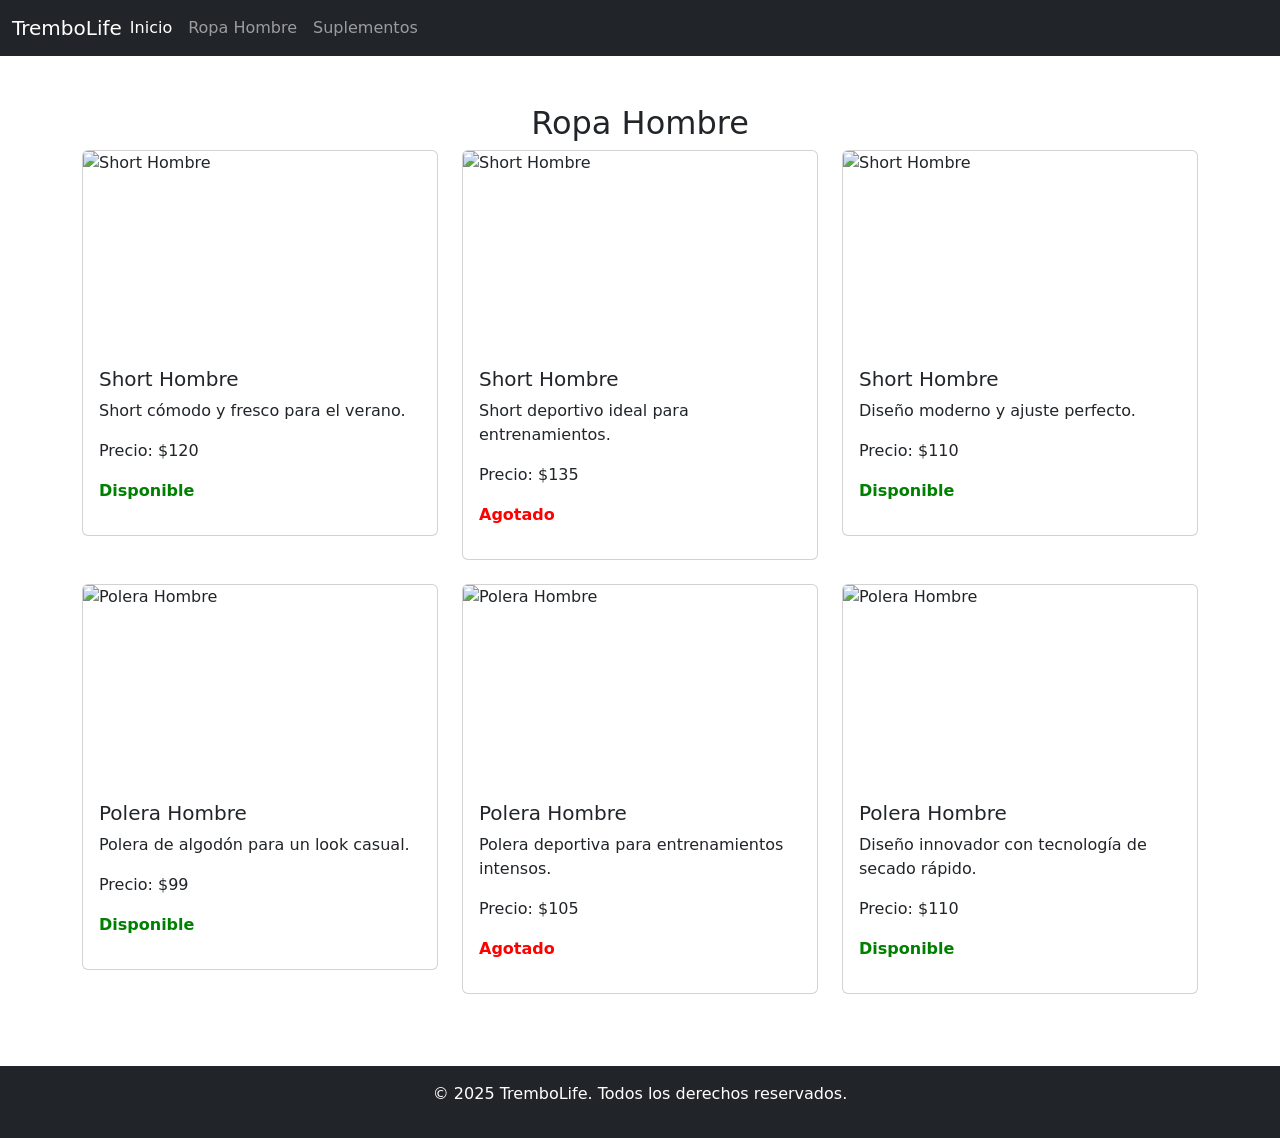
==== ropa_hombre.html @ 54c6fd11 "Initial commit" ====
<!DOCTYPE html>
<html lang="es">
<head>
  <meta charset="UTF-8" />
  <meta name="viewport" content="width=device-width, initial-scale=1.0"/>
  <title>Ropa Hombre - TremboLife</title>
  <link href="https://cdn.jsdelivr.net/npm/bootstrap@5.3.0/dist/css/bootstrap.min.css" rel="stylesheet"/>
  <style>
    .card-img-top {
      height: 200px;
      object-fit: cover;
    }
    .agotado {
      color: red;
      font-weight: bold;
    }
    .disponible {
      color: green;
      font-weight: bold;
    }
    .navbar-nav {
      flex-direction: column;
    }
    .navbar-brand {
      margin-right: auto;
    }
  </style>
</head>
<body>

  <!-- Navbar -->
  <nav class="navbar navbar-expand-lg navbar-dark bg-dark">
    <div class="container-fluid">
      <a class="navbar-brand" href="index.html">TremboLife</a>
      <button class="navbar-toggler" type="button" data-bs-toggle="collapse" data-bs-target="#navbarNavDropdown">
        <span class="navbar-toggler-icon"></span>
      </button>
      <div class="collapse navbar-collapse" id="navbarNavDropdown">
        <ul class="navbar-nav">
          <li class="nav-item">
            <a class="nav-link active" href="index.html">Inicio</a>
          </li>
          <li class="nav-item">
            <a class="nav-link" href="ropa_hombre.html">Ropa Hombre</a>
          </li>
          <li class="nav-item">
            <a class="nav-link" href="suplementos.html">Suplementos</a>
          </li>
        </ul>
      </div>
    </div>
  </nav>

  <!-- Ropa Hombre -->
  <section class="container my-5">
    <h2 class="section-title text-center">Ropa Hombre</h2>
    <div class="row">

      <!-- Producto 1 -->
      <div class="col-md-4 mb-4">
        <div class="card">
          <img src="https://i5.walmartimages.com/asr/9e66d2e8-0286-4825-97bb-4b829150bfb6.17cb61548d337ea41fef6c16a9a702c3.webp?odnHeight=612&odnWidth=612&odnBg=FFFFFF" class="card-img-top" alt="Short Hombre">
          <div class="card-body">
            <h5 class="card-title">Short Hombre</h5>
            <p class="card-text">Short cómodo y fresco para el verano.</p>
            <p class="price">Precio: $120</p>
            <p class="disponible">Disponible</p>
          </div>
        </div>
      </div>

      <!-- Producto 2 -->
      <div class="col-md-4 mb-4">
        <div class="card">
          <img src="https://www.kappa.com/cdn/shop/files/UB371P2XW___005_6be312b3-f516-42ed-9a75-473cd2673843.jpg?v=1726355101" class="card-img-top" alt="Short Hombre">
          <div class="card-body">
            <h5 class="card-title">Short Hombre</h5>
            <p class="card-text">Short deportivo ideal para entrenamientos.</p>
            <p class="price">Precio: $135</p>
            <p class="agotado">Agotado</p>
          </div>
        </div>
      </div>

      <!-- Producto 3 -->
      <div class="col-md-4 mb-4">
        <div class="card">
          <img src="https://i.pinimg.com/originals/da/93/37/da9337aa6aebdb7c297e4f6f9b8f06c9.png" class="card-img-top" alt="Short Hombre">
          <div class="card-body">
            <h5 class="card-title">Short Hombre</h5>
            <p class="card-text">Diseño moderno y ajuste perfecto.</p>
            <p class="price">Precio: $110</p>
            <p class="disponible">Disponible</p>
          </div>
        </div>
      </div>

      <!-- Producto 4 -->
      <div class="col-md-4 mb-4">
        <div class="card">
          <img src="https://sparta.cl/media/catalog/product/8/3/833591-010-1_6_1.jpg?quality=80&bg-color=255,255,255&fit=bounds&height=550&width=600&canvas=600:550" class="card-img-top" alt="Polera Hombre">
          <div class="card-body">
            <h5 class="card-title">Polera Hombre</h5>
            <p class="card-text">Polera de algodón para un look casual.</p>
            <p class="price">Precio: $99</p>
            <p class="disponible">Disponible</p>
          </div>
        </div>
      </div>

      <!-- Producto 5 -->
      <div class="col-md-4 mb-4">
        <div class="card">
          <img src="https://assets.adidas.com/images/w_600,f_auto,q_auto/ef341ae0c9874ef0bdfcaed300baa0fe_9366/Polera_de_Entrenamiento_Techfit_Negro_HK2337_01_laydown.jpg" class="card-img-top" alt="Polera Hombre">
          <div class="card-body">
            <h5 class="card-title">Polera Hombre</h5>
            <p class="card-text">Polera deportiva para entrenamientos intensos.</p>
            <p class="price">Precio: $105</p>
            <p class="agotado">Agotado</p>
          </div>
        </div>
      </div>

      <!-- Producto 6 -->
      <div class="col-md-4 mb-4">
        <div class="card">
          <img src="https://www.dimarsa.cl/media/catalog/product/m/a/marcasunderarmour1326799-390-verde1jpeg_0.jpg" class="card-img-top" alt="Polera Hombre">
          <div class="card-body">
            <h5 class="card-title">Polera Hombre</h5>
            <p class="card-text">Diseño innovador con tecnología de secado rápido.</p>
            <p class="price">Precio: $110</p>
            <p class="disponible">Disponible</p>
          </div>
        </div>
      </div>

    </div>
  </section>

  <!-- Footer -->
  <footer class="bg-dark text-white text-center py-3">
    <p>&copy; 2025 TremboLife. Todos los derechos reservados.</p>
  </footer>

  <script src="https://cdn.jsdelivr.net/npm/bootstrap@5.3.0/dist/js/bootstrap.bundle.min.js"></script>
</body>
</html>
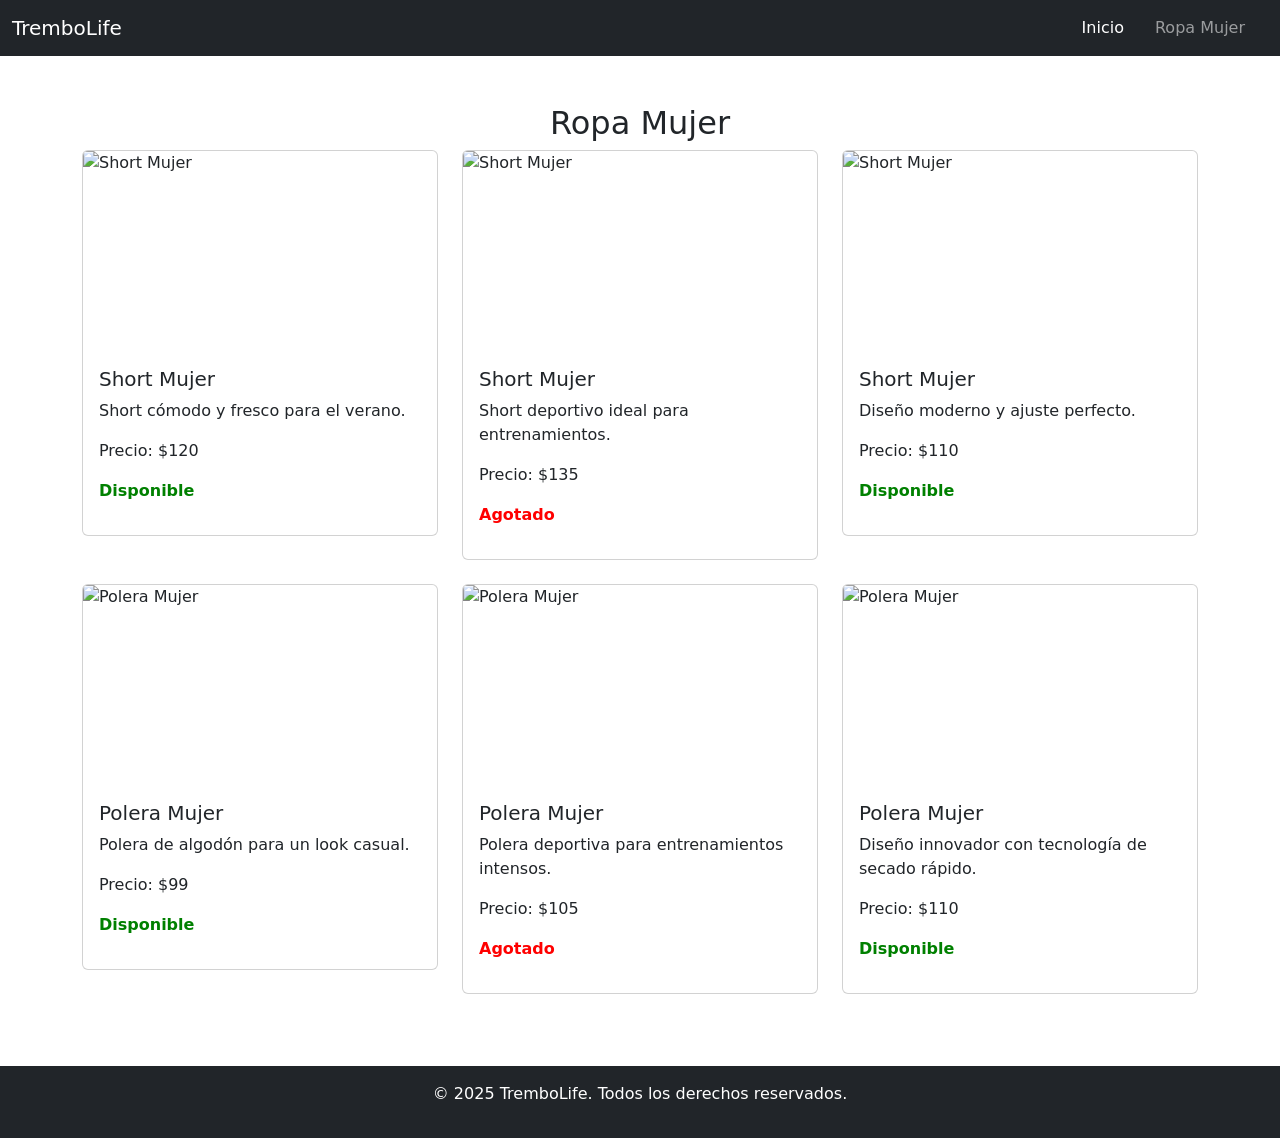
==== commit 387f77db: "05-05-2025 aa" ====
--- a/ropa_hombre.html
+++ b/ropa_hombre.html
@@ -3,7 +3,7 @@
 <head>
   <meta charset="UTF-8" />
   <meta name="viewport" content="width=device-width, initial-scale=1.0"/>
-  <title>Ropa Hombre - TremboLife</title>
+  <title>Ropa Mujer - TremboLife</title>
   <link href="https://cdn.jsdelivr.net/npm/bootstrap@5.3.0/dist/css/bootstrap.min.css" rel="stylesheet"/>
   <style>
     .card-img-top {
@@ -19,10 +19,14 @@
       font-weight: bold;
     }
     .navbar-nav {
-      flex-direction: column;
+      flex-direction: row;
+      margin-left: auto;
     }
     .navbar-brand {
       margin-right: auto;
+    }
+    .navbar-nav .nav-item {
+      margin-right: 15px;
     }
   </style>
 </head>
@@ -37,31 +41,29 @@
       </button>
       <div class="collapse navbar-collapse" id="navbarNavDropdown">
         <ul class="navbar-nav">
+          <!-- Elementos a la izquierda -->
           <li class="nav-item">
             <a class="nav-link active" href="index.html">Inicio</a>
           </li>
           <li class="nav-item">
-            <a class="nav-link" href="ropa_hombre.html">Ropa Hombre</a>
-          </li>
-          <li class="nav-item">
-            <a class="nav-link" href="suplementos.html">Suplementos</a>
+            <a class="nav-link" href="ropa_mujer.html">Ropa Mujer</a>
           </li>
         </ul>
       </div>
     </div>
   </nav>
 
-  <!-- Ropa Hombre -->
+  <!-- Ropa Mujer -->
   <section class="container my-5">
-    <h2 class="section-title text-center">Ropa Hombre</h2>
+    <h2 class="section-title text-center">Ropa Mujer</h2>
     <div class="row">
 
       <!-- Producto 1 -->
       <div class="col-md-4 mb-4">
         <div class="card">
-          <img src="https://i5.walmartimages.com/asr/9e66d2e8-0286-4825-97bb-4b829150bfb6.17cb61548d337ea41fef6c16a9a702c3.webp?odnHeight=612&odnWidth=612&odnBg=FFFFFF" class="card-img-top" alt="Short Hombre">
+          <img src="https://i5.walmartimages.com/asr/9e66d2e8-0286-4825-97bb-4b829150bfb6.17cb61548d337ea41fef6c16a9a702c3.webp?odnHeight=612&odnWidth=612&odnBg=FFFFFF" class="card-img-top" alt="Short Mujer">
           <div class="card-body">
-            <h5 class="card-title">Short Hombre</h5>
+            <h5 class="card-title">Short Mujer</h5>
             <p class="card-text">Short cómodo y fresco para el verano.</p>
             <p class="price">Precio: $120</p>
             <p class="disponible">Disponible</p>
@@ -72,9 +74,9 @@
       <!-- Producto 2 -->
       <div class="col-md-4 mb-4">
         <div class="card">
-          <img src="https://www.kappa.com/cdn/shop/files/UB371P2XW___005_6be312b3-f516-42ed-9a75-473cd2673843.jpg?v=1726355101" class="card-img-top" alt="Short Hombre">
+          <img src="https://www.kappa.com/cdn/shop/files/UB371P2XW___005_6be312b3-f516-42ed-9a75-473cd2673843.jpg?v=1726355101" class="card-img-top" alt="Short Mujer">
           <div class="card-body">
-            <h5 class="card-title">Short Hombre</h5>
+            <h5 class="card-title">Short Mujer</h5>
             <p class="card-text">Short deportivo ideal para entrenamientos.</p>
             <p class="price">Precio: $135</p>
             <p class="agotado">Agotado</p>
@@ -85,9 +87,9 @@
       <!-- Producto 3 -->
       <div class="col-md-4 mb-4">
         <div class="card">
-          <img src="https://i.pinimg.com/originals/da/93/37/da9337aa6aebdb7c297e4f6f9b8f06c9.png" class="card-img-top" alt="Short Hombre">
+          <img src="https://i.pinimg.com/originals/da/93/37/da9337aa6aebdb7c297e4f6f9b8f06c9.png" class="card-img-top" alt="Short Mujer">
           <div class="card-body">
-            <h5 class="card-title">Short Hombre</h5>
+            <h5 class="card-title">Short Mujer</h5>
             <p class="card-text">Diseño moderno y ajuste perfecto.</p>
             <p class="price">Precio: $110</p>
             <p class="disponible">Disponible</p>
@@ -98,9 +100,9 @@
       <!-- Producto 4 -->
       <div class="col-md-4 mb-4">
         <div class="card">
-          <img src="https://sparta.cl/media/catalog/product/8/3/833591-010-1_6_1.jpg?quality=80&bg-color=255,255,255&fit=bounds&height=550&width=600&canvas=600:550" class="card-img-top" alt="Polera Hombre">
+          <img src="https://sparta.cl/media/catalog/product/8/3/833591-010-1_6_1.jpg?quality=80&bg-color=255,255,255&fit=bounds&height=550&width=600&canvas=600:550" class="card-img-top" alt="Polera Mujer">
           <div class="card-body">
-            <h5 class="card-title">Polera Hombre</h5>
+            <h5 class="card-title">Polera Mujer</h5>
             <p class="card-text">Polera de algodón para un look casual.</p>
             <p class="price">Precio: $99</p>
             <p class="disponible">Disponible</p>
@@ -111,9 +113,9 @@
       <!-- Producto 5 -->
       <div class="col-md-4 mb-4">
         <div class="card">
-          <img src="https://assets.adidas.com/images/w_600,f_auto,q_auto/ef341ae0c9874ef0bdfcaed300baa0fe_9366/Polera_de_Entrenamiento_Techfit_Negro_HK2337_01_laydown.jpg" class="card-img-top" alt="Polera Hombre">
+          <img src="https://assets.adidas.com/images/w_600,f_auto,q_auto/ef341ae0c9874ef0bdfcaed300baa0fe_9366/Polera_de_Entrenamiento_Techfit_Negro_HK2337_01_laydown.jpg" class="card-img-top" alt="Polera Mujer">
           <div class="card-body">
-            <h5 class="card-title">Polera Hombre</h5>
+            <h5 class="card-title">Polera Mujer</h5>
             <p class="card-text">Polera deportiva para entrenamientos intensos.</p>
             <p class="price">Precio: $105</p>
             <p class="agotado">Agotado</p>
@@ -124,9 +126,9 @@
       <!-- Producto 6 -->
       <div class="col-md-4 mb-4">
         <div class="card">
-          <img src="https://www.dimarsa.cl/media/catalog/product/m/a/marcasunderarmour1326799-390-verde1jpeg_0.jpg" class="card-img-top" alt="Polera Hombre">
+          <img src="https://www.dimarsa.cl/media/catalog/product/m/a/marcasunderarmour1326799-390-verde1jpeg_0.jpg" class="card-img-top" alt="Polera Mujer">
           <div class="card-body">
-            <h5 class="card-title">Polera Hombre</h5>
+            <h5 class="card-title">Polera Mujer</h5>
             <p class="card-text">Diseño innovador con tecnología de secado rápido.</p>
             <p class="price">Precio: $110</p>
             <p class="disponible">Disponible</p>
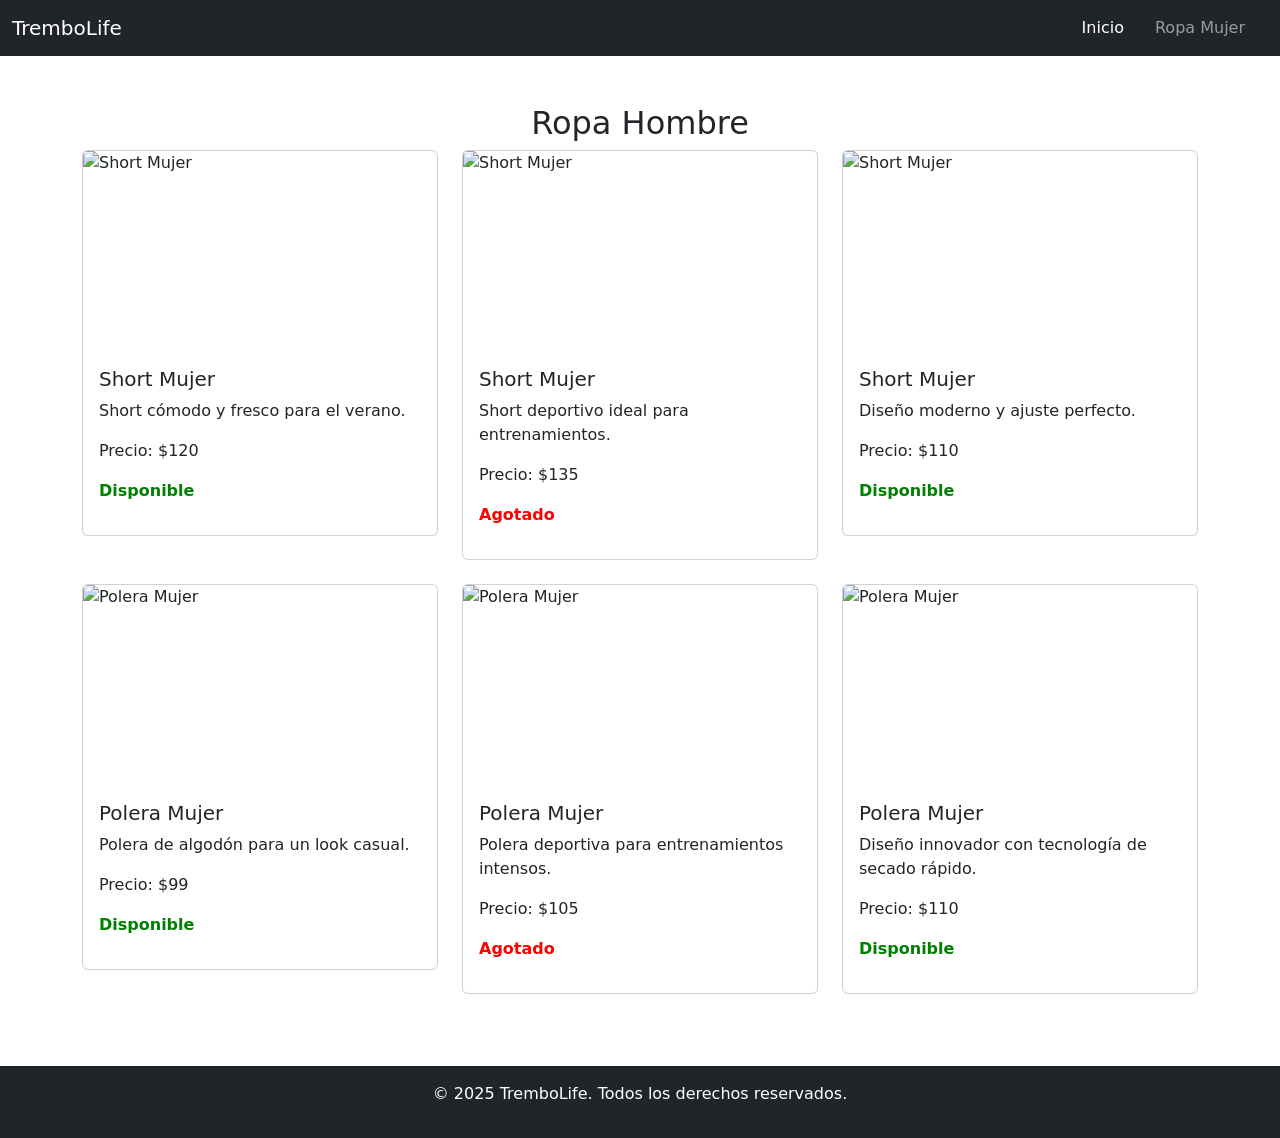
==== commit d65f074b: "05-04-2025 aaa" ====
--- a/ropa_hombre.html
+++ b/ropa_hombre.html
@@ -3,7 +3,7 @@
 <head>
   <meta charset="UTF-8" />
   <meta name="viewport" content="width=device-width, initial-scale=1.0"/>
-  <title>Ropa Mujer - TremboLife</title>
+  <title>Ropa Hombre - TremboLife</title>
   <link href="https://cdn.jsdelivr.net/npm/bootstrap@5.3.0/dist/css/bootstrap.min.css" rel="stylesheet"/>
   <style>
     .card-img-top {
@@ -53,9 +53,9 @@
     </div>
   </nav>
 
-  <!-- Ropa Mujer -->
+  <!-- Ropa Hombre -->
   <section class="container my-5">
-    <h2 class="section-title text-center">Ropa Mujer</h2>
+    <h2 class="section-title text-center">Ropa Hombre</h2>
     <div class="row">
 
       <!-- Producto 1 -->
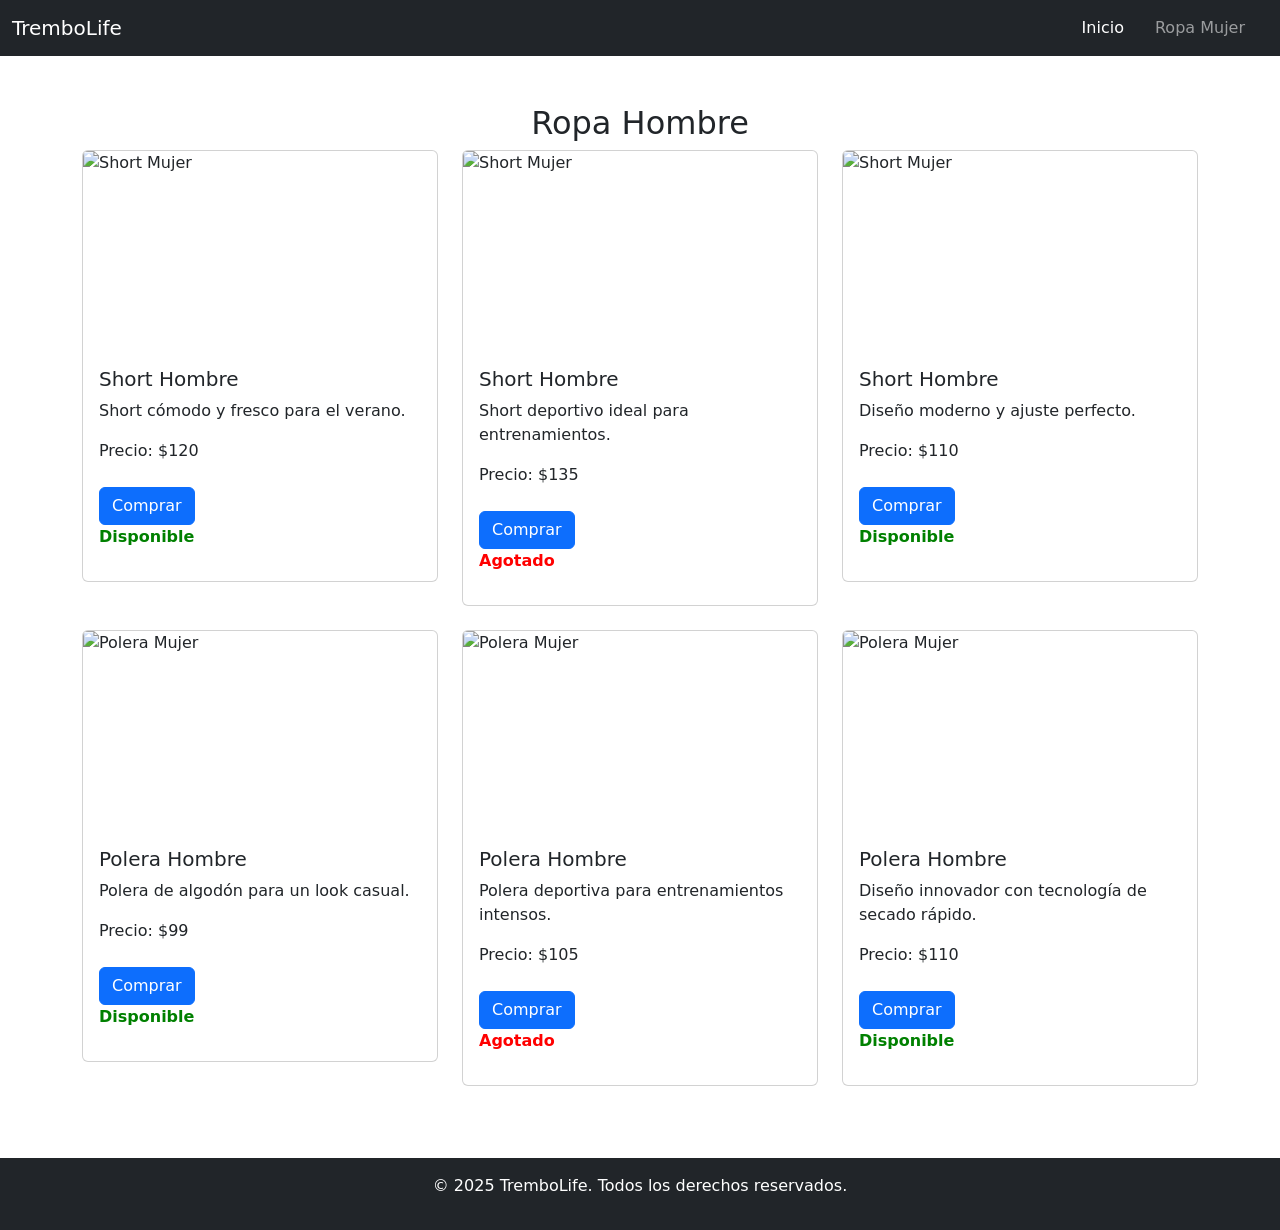
==== commit 1d5e494e: "06/05/2030 hola" ====
--- a/ropa_hombre.html
+++ b/ropa_hombre.html
@@ -63,9 +63,10 @@
         <div class="card">
           <img src="https://i5.walmartimages.com/asr/9e66d2e8-0286-4825-97bb-4b829150bfb6.17cb61548d337ea41fef6c16a9a702c3.webp?odnHeight=612&odnWidth=612&odnBg=FFFFFF" class="card-img-top" alt="Short Mujer">
           <div class="card-body">
-            <h5 class="card-title">Short Mujer</h5>
+            <h5 class="card-title">Short Hombre</h5>
             <p class="card-text">Short cómodo y fresco para el verano.</p>
             <p class="price">Precio: $120</p>
+            <a href="#" class="btn btn-primary mt-2">Comprar</a>
             <p class="disponible">Disponible</p>
           </div>
         </div>
@@ -76,9 +77,10 @@
         <div class="card">
           <img src="https://www.kappa.com/cdn/shop/files/UB371P2XW___005_6be312b3-f516-42ed-9a75-473cd2673843.jpg?v=1726355101" class="card-img-top" alt="Short Mujer">
           <div class="card-body">
-            <h5 class="card-title">Short Mujer</h5>
+            <h5 class="card-title">Short Hombre</h5>
             <p class="card-text">Short deportivo ideal para entrenamientos.</p>
             <p class="price">Precio: $135</p>
+            <a href="#" class="btn btn-primary mt-2">Comprar</a>
             <p class="agotado">Agotado</p>
           </div>
         </div>
@@ -89,9 +91,10 @@
         <div class="card">
           <img src="https://i.pinimg.com/originals/da/93/37/da9337aa6aebdb7c297e4f6f9b8f06c9.png" class="card-img-top" alt="Short Mujer">
           <div class="card-body">
-            <h5 class="card-title">Short Mujer</h5>
+            <h5 class="card-title">Short Hombre</h5>
             <p class="card-text">Diseño moderno y ajuste perfecto.</p>
             <p class="price">Precio: $110</p>
+            <a href="#" class="btn btn-primary mt-2">Comprar</a>
             <p class="disponible">Disponible</p>
           </div>
         </div>
@@ -102,9 +105,10 @@
         <div class="card">
           <img src="https://sparta.cl/media/catalog/product/8/3/833591-010-1_6_1.jpg?quality=80&bg-color=255,255,255&fit=bounds&height=550&width=600&canvas=600:550" class="card-img-top" alt="Polera Mujer">
           <div class="card-body">
-            <h5 class="card-title">Polera Mujer</h5>
+            <h5 class="card-title">Polera Hombre</h5>
             <p class="card-text">Polera de algodón para un look casual.</p>
             <p class="price">Precio: $99</p>
+            <a href="#" class="btn btn-primary mt-2">Comprar</a>
             <p class="disponible">Disponible</p>
           </div>
         </div>
@@ -115,9 +119,10 @@
         <div class="card">
           <img src="https://assets.adidas.com/images/w_600,f_auto,q_auto/ef341ae0c9874ef0bdfcaed300baa0fe_9366/Polera_de_Entrenamiento_Techfit_Negro_HK2337_01_laydown.jpg" class="card-img-top" alt="Polera Mujer">
           <div class="card-body">
-            <h5 class="card-title">Polera Mujer</h5>
+            <h5 class="card-title">Polera Hombre</h5>
             <p class="card-text">Polera deportiva para entrenamientos intensos.</p>
             <p class="price">Precio: $105</p>
+            <a href="#" class="btn btn-primary mt-2">Comprar</a>
             <p class="agotado">Agotado</p>
           </div>
         </div>
@@ -128,9 +133,10 @@
         <div class="card">
           <img src="https://www.dimarsa.cl/media/catalog/product/m/a/marcasunderarmour1326799-390-verde1jpeg_0.jpg" class="card-img-top" alt="Polera Mujer">
           <div class="card-body">
-            <h5 class="card-title">Polera Mujer</h5>
+            <h5 class="card-title">Polera Hombre</h5>
             <p class="card-text">Diseño innovador con tecnología de secado rápido.</p>
             <p class="price">Precio: $110</p>
+            <a href="#" class="btn btn-primary mt-2">Comprar</a>
             <p class="disponible">Disponible</p>
           </div>
         </div>
